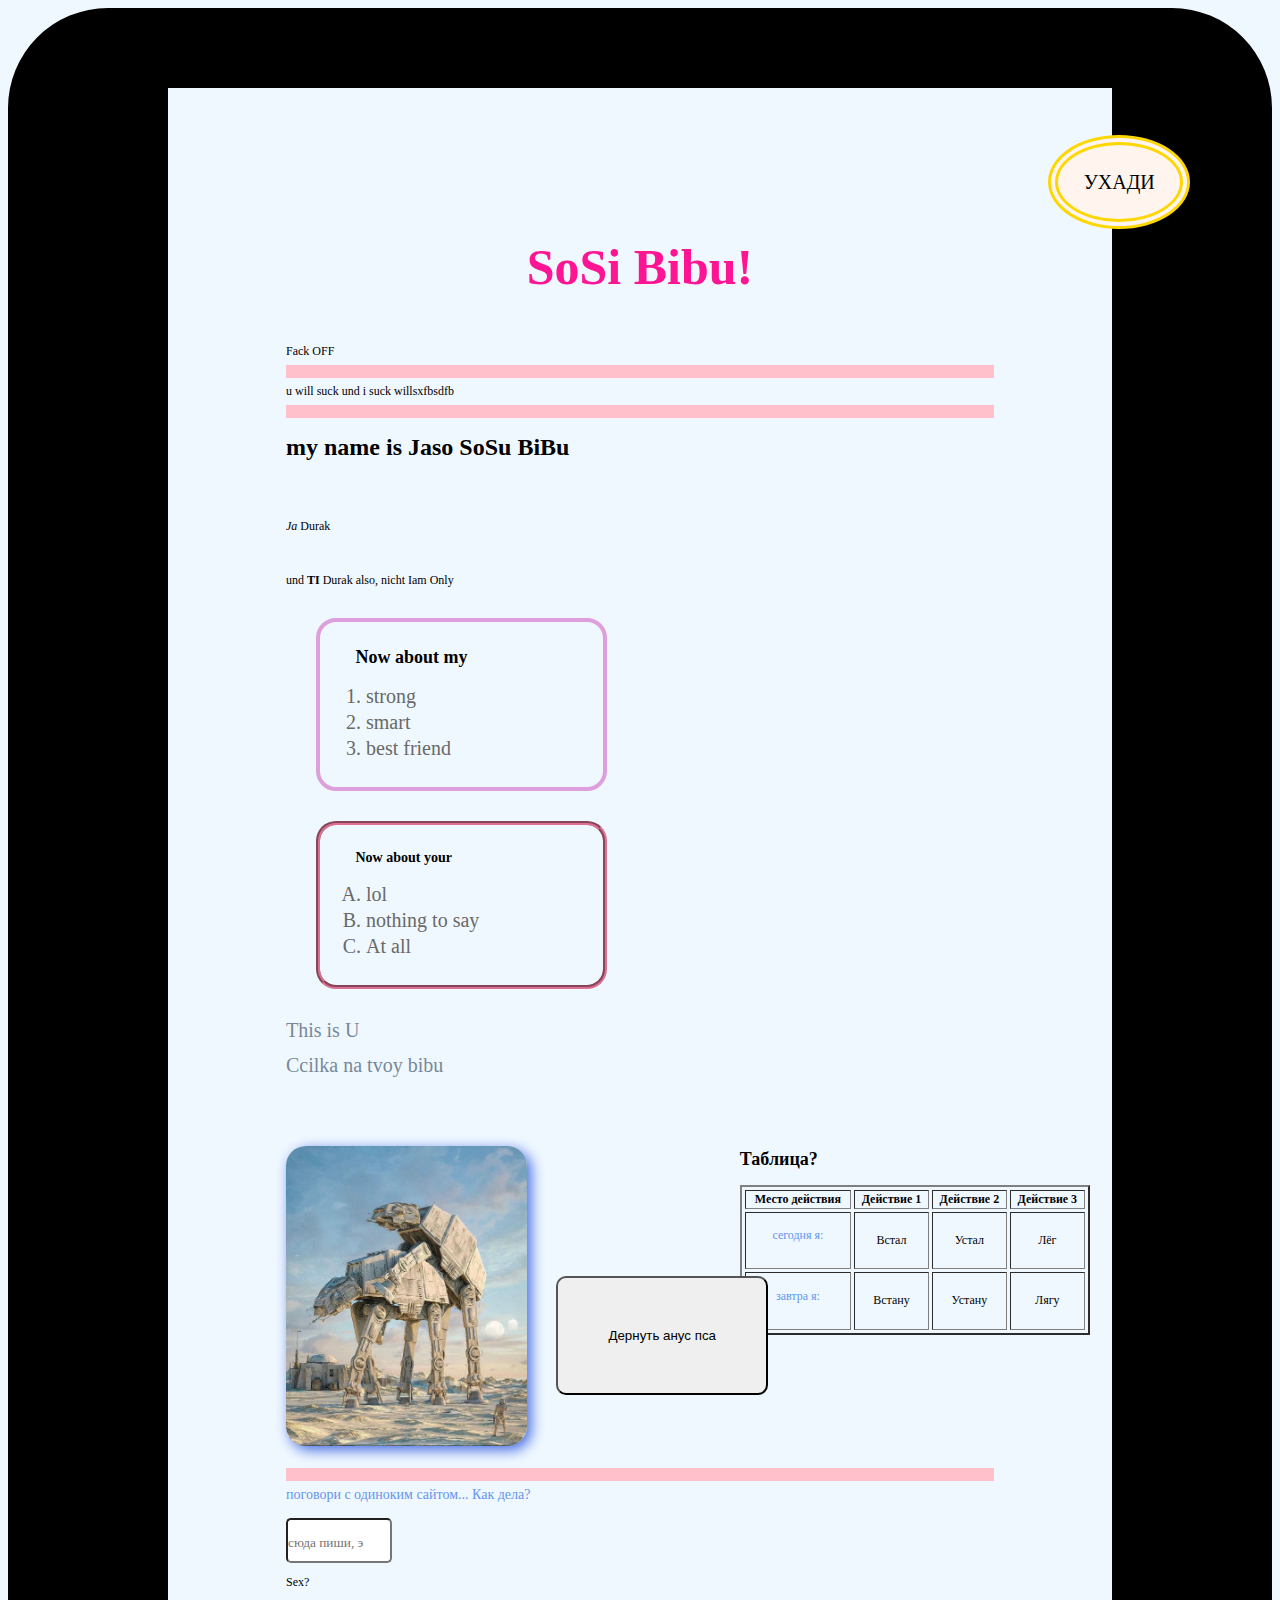
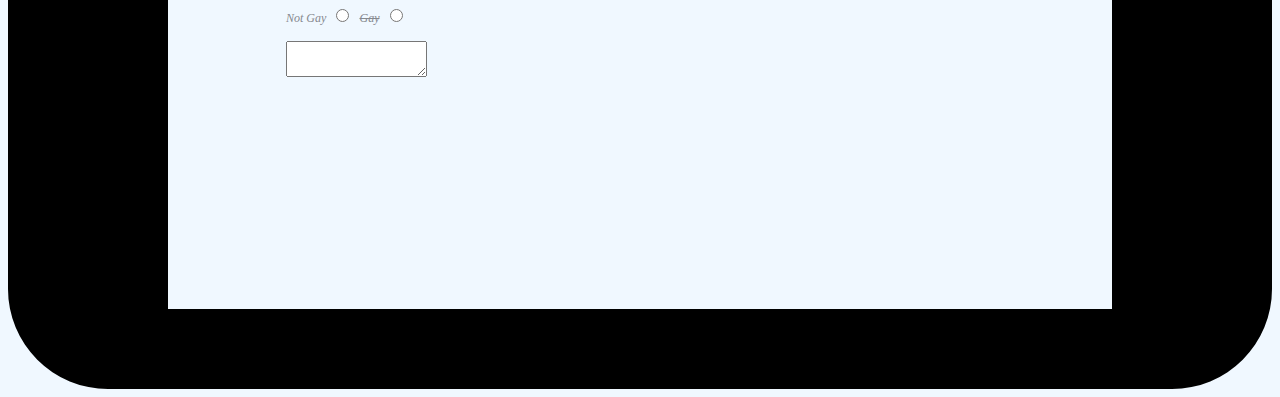
==== index.html @ 4607173b "LOL" ====
<!DOCTYPE html>
<head xmlns="http://www.w3.org/1999/html">
    <meta charset="UTF-8">
    <title>Go fuck yourself</title>
    <link rel="stylesheet" href="Assets/Styles/KRASOTA.css">
    </head>
    <body>
<div class="container">
<h1 style="color: deeppink" class="Sosi"> SoSi Bibu!</h1>
<br />
Fack OFF
<hr size="13"
color="pink"
    max-width="700"
noshade
/>

 u will suck und i suck willsxfbsdfb
<br>
    <div class="lol">УХАДИ</div>
<hr size="13"
color="pink"
max-width="500"
noshade>
    <h1>my name is Jaso SoSu BiBu</h1>
<br>
<br>
    <p><em>Ja</em> Durak</p>
<br>

    <p>und <strong>TI</strong>   Durak also, nicht Iam Only</p>
<div class="bg-cool">
        <h2>Now about my</h2>
    <ol class="list">
        <li>strong</li>
        <li>smart</li>
        <li>best friend</li>
    </ol>
</div>
    <div class="bg-not-cool">
<h3>Now about your</h3>
<ol type="A" class="list">
    <li>lol</li>
    <li>nothing to say</li>
    <li>At all</li>
</ol>
    </div>
<a target="_blank" href="https://vk.com/alenaneew"> This is U</a>
<br>
<p><a href="TiSoSihBiBu.html">Ccilka na tvoy bibu</a></p>
<br>
<br>
<br>
    <div class="card">
        <p><img src="Assets/Styles/Img/NOT%20WE.jpg"  alt="Э бля где"
            class="roboti"></p>
        <div class="card_text">
            <H2>Таблица?</H2>
            <table border="2" cellspacing="3">
              <thead>  <th>Место действия</th>
              <th>Действие 1</th>
              <th>Действие 2</th>
              <th>Действие 3</th>
              </thead>
                <tr>
                    <td>сегодня я:</td>
                    <td>Встал</td>
                    <td>Устал</td>
                    <td>Лёг</td>
                </tr>
                <tr>
                    <td>завтра я:</td>
                    <td>Встану</td>
                    <td>Устану</td>
                    <td>Лягу</td>
            </table>
        </div>

    </div>
    <hr size="13"
        color="pink"
        max-width="500"
        noshade>
    <div class="form-group1">
        <form action="/">
        <label for="nothing">поговори с одиноким сайтом... Как дела?</label>
        <input type="text" id="nothing" placeholder="сюда пиши, э">
        </form>
    </div>
    <p>Sex?</p>
    <form action="/">
        <div class="Gay_or_not">
               <label for="sex">Not Gay</label>
                    <input type="radio" id="sex">
              <label for="sex2" id="gay">Gay</label>
              <input type="radio" id="sex2">

            <p><textarea id="Text" rows="2" cols="15"> </textarea> </p>
            <div class="DONT_TOUCH">
                <input type="submit" value="Дернуть анус пса">
            </div>
        </div>
    </form>
    </div>
    </body>
---- Assets/Styles/KRASOTA.css ----
body{
    background-color: aliceblue;
    font-size: 12px;
    font-weight: bold;
    font-family: ISOCP;
    font: normal 12px bold;
    border-radius: 100px;
    border-top: 5rem solid;
    border-left: 10rem solid;
    border-right: 10rem solid;
    border-bottom: 5rem solid;
    border-image: url("1234.png")
    80 /                    /* slice */
    7% 6% /                /* width */
    20px      /* outset */
    round;
}
@media (max-width: 700px) {
    body{
        display: block;
        text-align: center;
    }
    .card{
        display: block;
    }
}
.Sosi{
    text-align: center;
    font-size: 50px;
    font-family: "Agency FB";
}
a{
    color: lightslategrey;
    text-decoration: none;
    font-size: 20px;

}
a:hover{
    text-decoration: underline;
    color: RED;
}
a:active{
    color: blue;
}
.bg-cool{
    max-width: 30%;
    border-radius: 20px;
    margin: 30px;
    padding: 10px 5%;
    border: 4px solid plum;
}
.bg-not-cool{
    max-width: 30%;
    border-radius: 20px;
    margin: 30px;
    border: 10px;
    padding: 10px 5%;
    border: 4px groove palevioletred;
}
.card h3,
.card h2 {
     margin-bottom: 15px;
 }
.card table {
    width: 350px;
    height: 150px;
    margin-bottom: 20px;
    text-align: center;
}
.card_text{
    margin-left: 30%;
}

.card{
    display: flex;
}
.list{
    padding: 1% 0% 1% 5%;

}
.list li{
    color: dimgrey ;
    margin-bottom: 3px;
    font-size: 20px;
    font-family: "Times New Roman";

}
.list li:hover {
    color: red;
}
td:nth-child(1){
    padding-bottom: 10px;
    color: cornflowerblue;
}
.roboti {
    height: 300px;
    border-radius: 20px;
    box-shadow: 4px 4px 14px royalblue;
}
.Gay_or_not{
    color: #86898f;
    margin: 0;
    font-style: italic;



}
#gay{
    text-decoration: line-through;
   /* letter-spacing: 6px;*/
}
/* CONTAINER */
.container{
    max-width: 75%;
    margin: auto;
    margin-bottom: 7%;
    margin-top: 7%;
    padding: 50px 20px;
    border-radius: 10%;

}
.form-group1 label{
    display: block;
    margin-bottom: 15px;
    font-size: 14px;
    color: cornflowerblue;
}
.form-group1 input,
.form-group1 textarea {
    width: 15%;
    box-sizing: border-box;
    border-radius: 5px;
    padding: 15px 0 10px;
    outline: cornflowerblue;
    font-family: inherit;

}
.DONT_TOUCH input, .DONT_TOUCH{
    padding: 50px 50px;
    text-align: center;
    border-radius: 10px;
}
.DONT_TOUCH input{
    position: absolute;
    bottom: -55%;
    right: 40%;
}
.DONT_TOUCH input:hover{
    background: red;
    font-size: 30px;
    opacity: 0.9;

}
.lol{
    position: fixed;
    top: 15%;
    right: 7%;
    font-size: 20px;
    border: 10px gold double;
    border-radius: 50%;
    padding: 2%;
    background-color: seashell;
}
.lol:hover{
    display: none;
}
#sex, #sex2{
    margin: 1%;
    padding: 1%;

}
#sex2:hover{
    display: none;
}
#sex:hover{
    background-color: greenyellow;
    border-color: greenyellow;
}
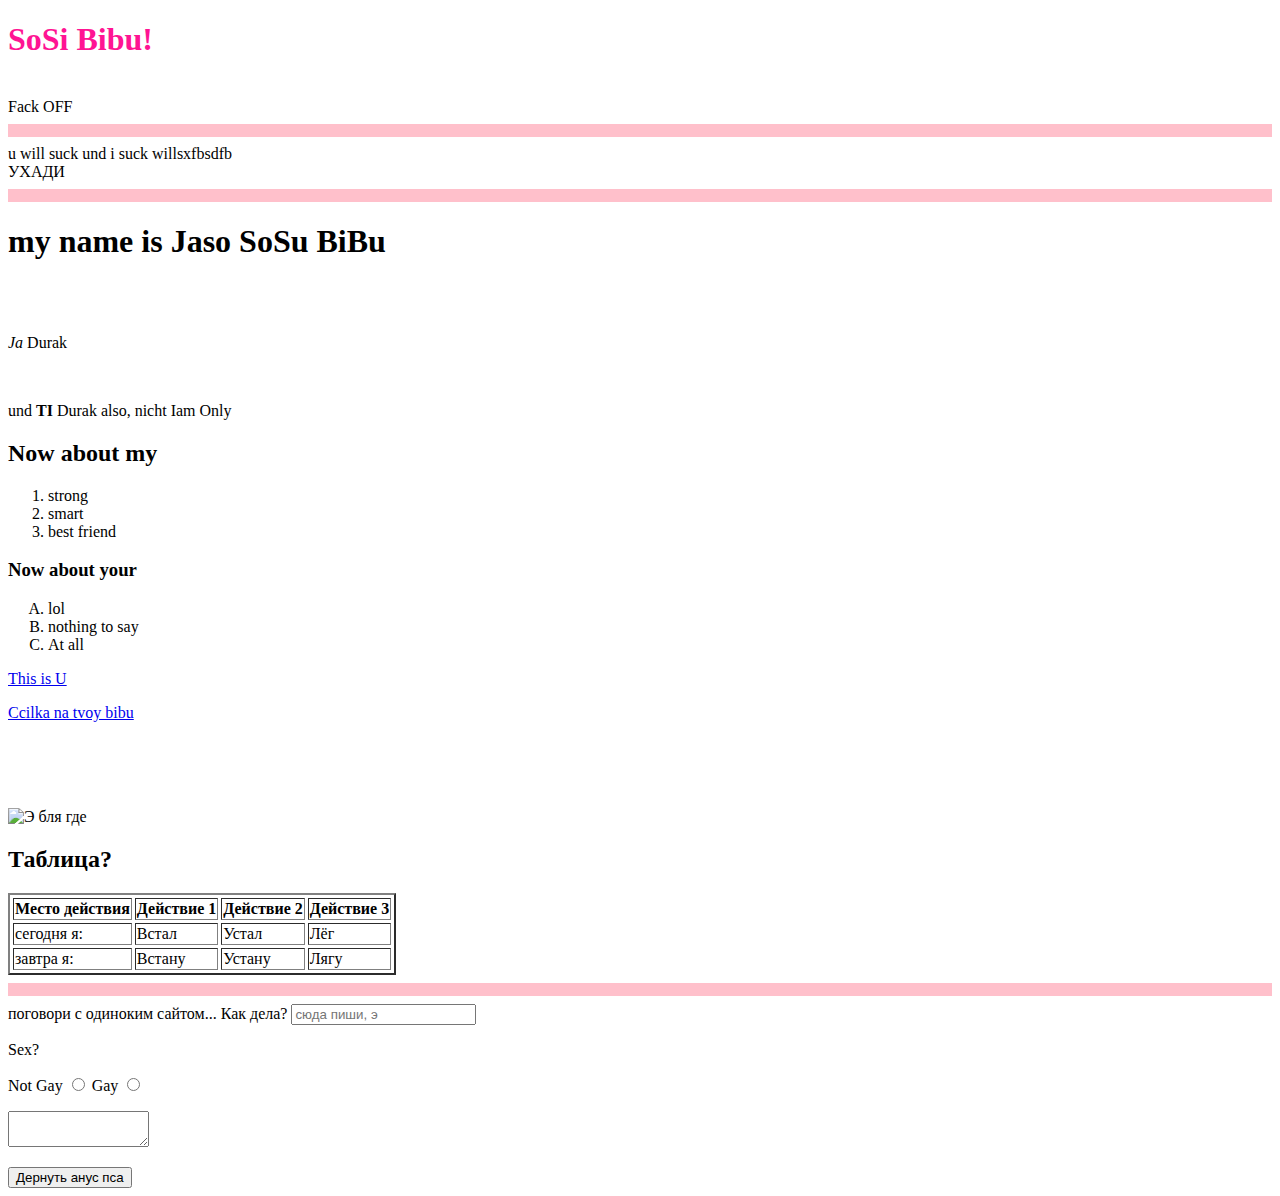
==== commit a0cd0441: "LOL" ====
--- a/index.html
+++ b/index.html
@@ -2,7 +2,7 @@
 <head xmlns="http://www.w3.org/1999/html">
     <meta charset="UTF-8">
     <title>Go fuck yourself</title>
-    <link rel="stylesheet" href="Assets/Styles/KRASOTA.css">
+    <link rel="stylesheet" href="Assets/KRASOTA.css">
     </head>
     <body>
 <div class="container">
@@ -52,7 +52,7 @@
 <br>
 <br>
     <div class="card">
-        <p><img src="Assets/Styles/Img/NOT%20WE.jpg"  alt="Э бля где"
+        <p><img src="Assets/Img/NOT%20WE.jpg"  alt="Э бля где"
             class="roboti"></p>
         <div class="card_text">
             <H2>Таблица?</H2>
